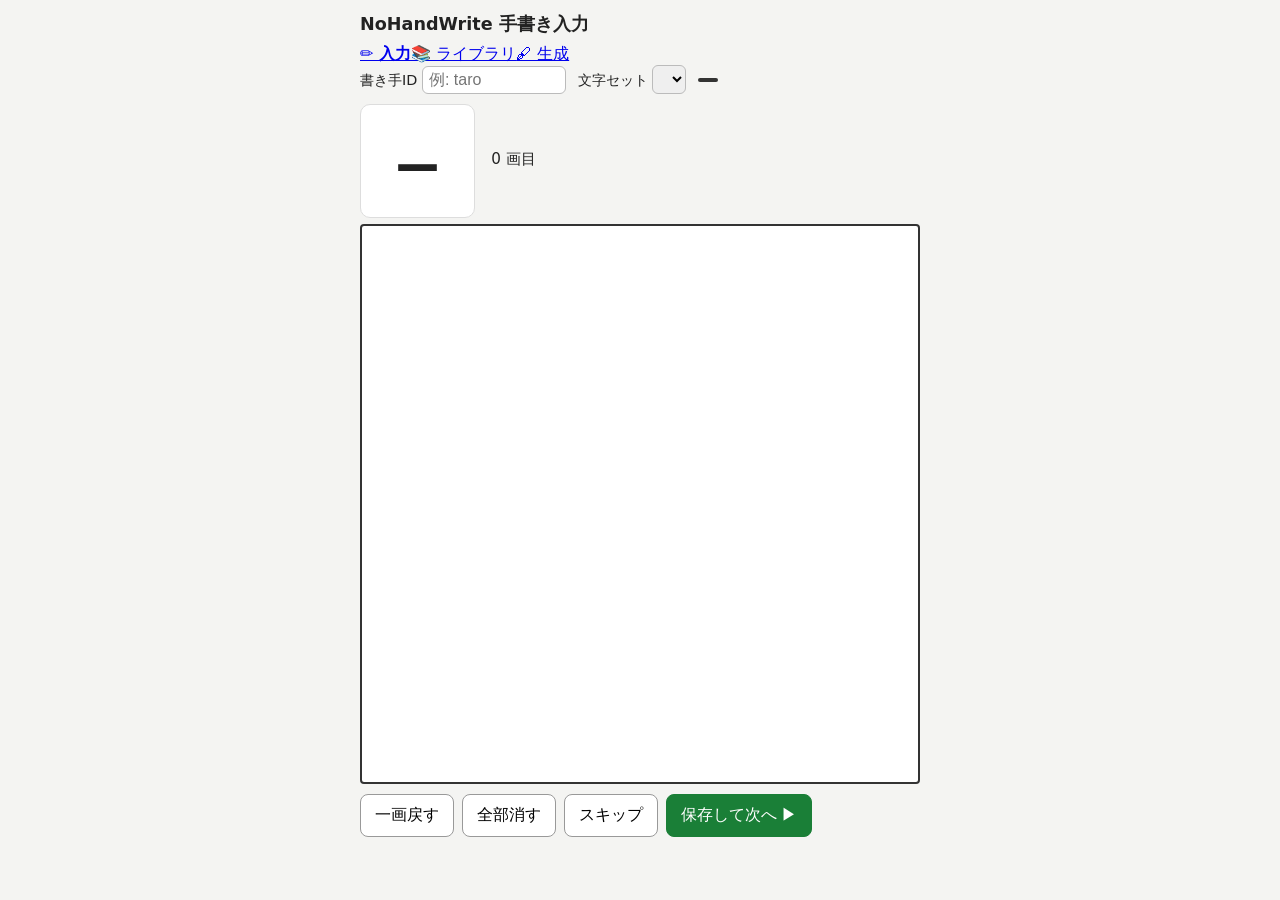
==== web/index.html @ e1fd064a "first commit" ====
<!doctype html>
<html lang="ja">
<head>
<meta charset="utf-8">
<meta name="viewport" content="width=device-width, initial-scale=1, maximum-scale=1, user-scalable=no">
<title>NoHandWrite — 手書き入力</title>
<link rel="stylesheet" href="style.css">
</head>
<body>
<main>
  <header>
    <h1>NoHandWrite 手書き入力</h1>
    <nav><a href="/"><b>✏️ 入力</b></a><a href="/library.html">📚 ライブラリ</a><a href="/generate.html">🖋 生成</a></nav>
    <div class="row">
      <label>書き手ID <input id="writer" placeholder="例: taro" autocomplete="off"></label>
      <label>文字セット <select id="promptSet"></select></label>
      <span id="progress" class="badge"></span>
    </div>
  </header>

  <section class="prompt-row">
    <div id="targetChar" class="target">–</div>
    <div class="prompt-info">
      <div id="strokeInfo">0 画目</div>
      <div id="sampleInfo"></div>
      <div id="setDescription" class="muted"></div>
    </div>
  </section>

  <div class="canvas-wrap">
    <canvas id="pad"></canvas>
  </div>

  <section class="buttons">
    <button id="undoStroke">一画戻す</button>
    <button id="clearAll">全部消す</button>
    <button id="skip">スキップ</button>
    <button id="save" class="primary">保存して次へ ▶</button>
  </section>
  <p id="status" class="muted"></p>
</main>
<script src="app.js"></script>
</body>
</html>
---- web/style.css ----
* { box-sizing: border-box; margin: 0; padding: 0; }
body {
  font-family: "Hiragino Sans", "Yu Gothic", system-ui, sans-serif;
  background: #f4f4f2; color: #222;
  display: flex; justify-content: center; padding: 12px;
  -webkit-user-select: none; user-select: none;
}
main { width: min(560px, 100%); }
header h1 { font-size: 1.1rem; margin-bottom: 8px; }
.row { display: flex; gap: 12px; align-items: center; flex-wrap: wrap; font-size: 0.9rem; }
.row input, .row select { font-size: 1rem; padding: 4px 6px; border: 1px solid #bbb; border-radius: 6px; }
.row input { width: 9em; }
.badge { background: #333; color: #fff; border-radius: 10px; padding: 2px 10px; font-size: 0.85rem; }

.prompt-row { display: flex; align-items: center; gap: 16px; margin: 10px 0 6px; }
.target { font-size: 6rem; line-height: 1; min-width: 1.2em; text-align: center;
          background: #fff; border: 1px solid #ddd; border-radius: 10px; padding: 8px 12px; }
/* kanji/kana: Kanji Stroke Order Font (locally installed) shows stroke-order
   numbers; latin/digits: gothic (sans-serif) */
.target.kso { font-family: "KanjiStrokeOrders", "Kanji Stroke Order Font", "Hiragino Sans", serif; }
.target.latin { font-family: "Helvetica Neue", Arial, "Hiragino Kaku Gothic ProN", "Yu Gothic", sans-serif; }
.prompt-info { font-size: 0.95rem; }
.muted { color: #888; font-size: 0.85rem; margin-top: 4px; }

.canvas-wrap { width: 100%; aspect-ratio: 1; background: #fff;
               border: 2px solid #333; border-radius: 4px; }
canvas { width: 100%; height: 100%; display: block; touch-action: none; cursor: crosshair; }

.buttons { display: flex; gap: 8px; margin-top: 10px; flex-wrap: wrap; }
button { font-size: 1rem; padding: 10px 14px; border: 1px solid #999;
         border-radius: 8px; background: #fff; cursor: pointer; }
button:active { background: #eee; }
button.primary { background: #1a7f37; border-color: #1a7f37; color: #fff; }
button.primary:active { background: #145c28; }
#status { min-height: 1.2em; margin-top: 6px; }
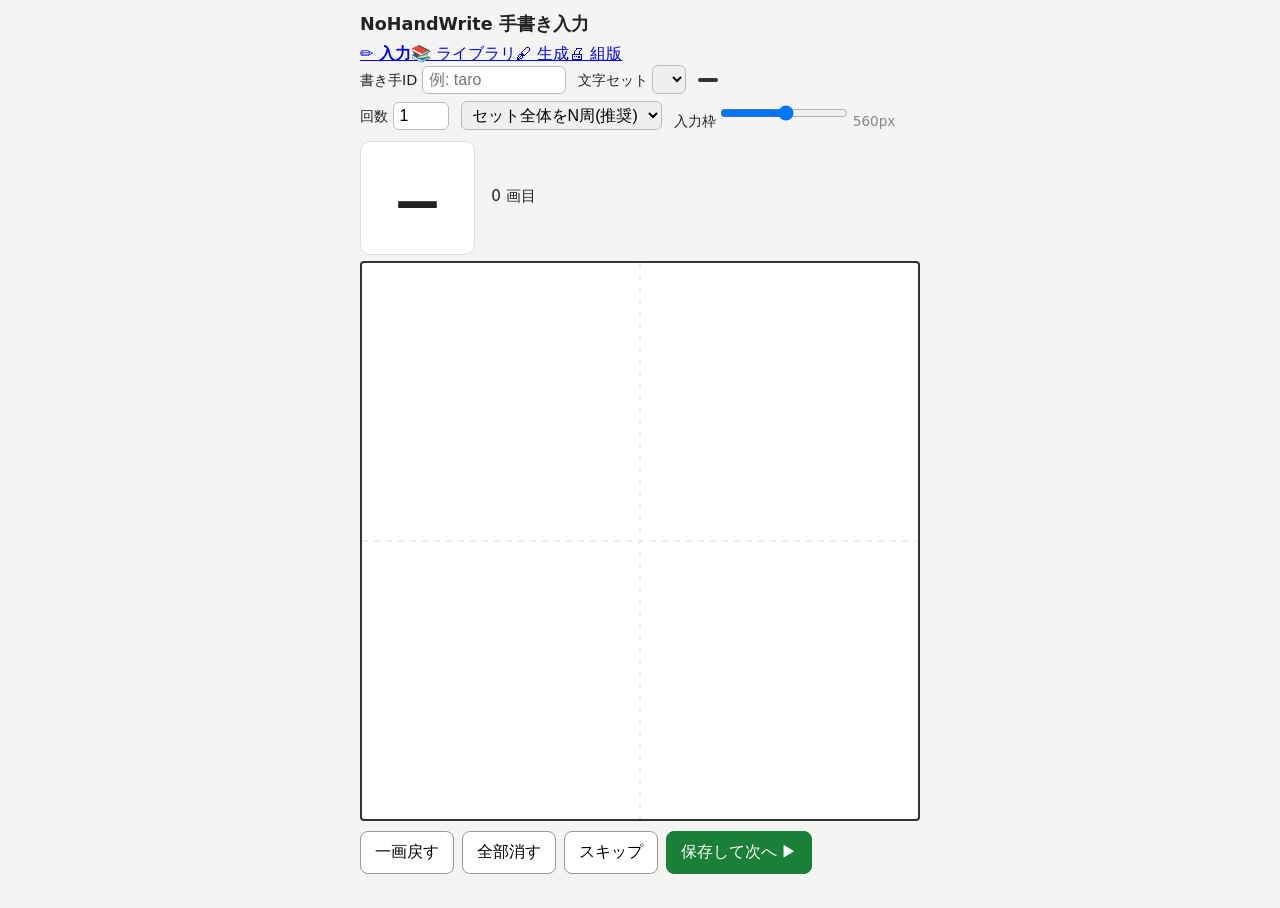
==== commit adfb9c62: "記号の追加と小文字の補正、学習用文字セットの精査 1. 日常記号への対応 文字セットに「記号(16字)」を追加: 、。,.「」『』()!?・ー〜…(prompts.py)。記号はSDTの生成辞書にない" ====
--- a/web/index.html
+++ b/web/index.html
@@ -10,11 +10,20 @@
 <main>
   <header>
     <h1>NoHandWrite 手書き入力</h1>
-    <nav><a href="/"><b>✏️ 入力</b></a><a href="/library.html">📚 ライブラリ</a><a href="/generate.html">🖋 生成</a></nav>
+    <nav><a href="/"><b>✏️ 入力</b></a><a href="/library.html">📚 ライブラリ</a><a href="/generate.html">🖋 生成</a><a href="/typeset.html">🖨 組版</a></nav>
     <div class="row">
       <label>書き手ID <input id="writer" placeholder="例: taro" autocomplete="off"></label>
       <label>文字セット <select id="promptSet"></select></label>
       <span id="progress" class="badge"></span>
+    </div>
+    <div class="row" style="margin-top:6px">
+      <label>回数 <input id="repeat" type="number" min="1" max="10" value="1" style="width:3.5em"></label>
+      <select id="repeatOrder">
+        <option value="loop">セット全体をN周(推奨)</option>
+        <option value="consecutive">同じ文字を連続N回</option>
+      </select>
+      <label>入力枠 <input id="padSize" type="range" min="250" max="850" step="10" value="560" style="width:8em">
+        <span id="padSizeVal" class="muted"></span></label>
     </div>
   </header>
 
--- a/web/style.css
+++ b/web/style.css
@@ -15,9 +15,15 @@
 .prompt-row { display: flex; align-items: center; gap: 16px; margin: 10px 0 6px; }
 .target { font-size: 6rem; line-height: 1; min-width: 1.2em; text-align: center;
           background: #fff; border: 1px solid #ddd; border-radius: 10px; padding: 8px 12px; }
-/* kanji/kana: Kanji Stroke Order Font (locally installed) shows stroke-order
-   numbers; latin/digits: gothic (sans-serif) */
-.target.kso { font-family: "KanjiStrokeOrders", "Kanji Stroke Order Font", "Hiragino Sans", serif; }
+/* kanji/kana: Kanji Stroke Order Font shows stroke-order numbers.
+   Served as a webfont so iPads etc. don't need it installed;
+   local() skips the 6.6MB download on machines that have it. */
+@font-face {
+  font-family: "KSO Web";
+  src: local("KanjiStrokeOrders"), url("fonts/KanjiStrokeOrders.woff2") format("woff2");
+  font-display: swap;
+}
+.target.kso { font-family: "KSO Web", "KanjiStrokeOrders", "Hiragino Sans", serif; }
 .target.latin { font-family: "Helvetica Neue", Arial, "Hiragino Kaku Gothic ProN", "Yu Gothic", sans-serif; }
 .prompt-info { font-size: 0.95rem; }
 .muted { color: #888; font-size: 0.85rem; margin-top: 4px; }
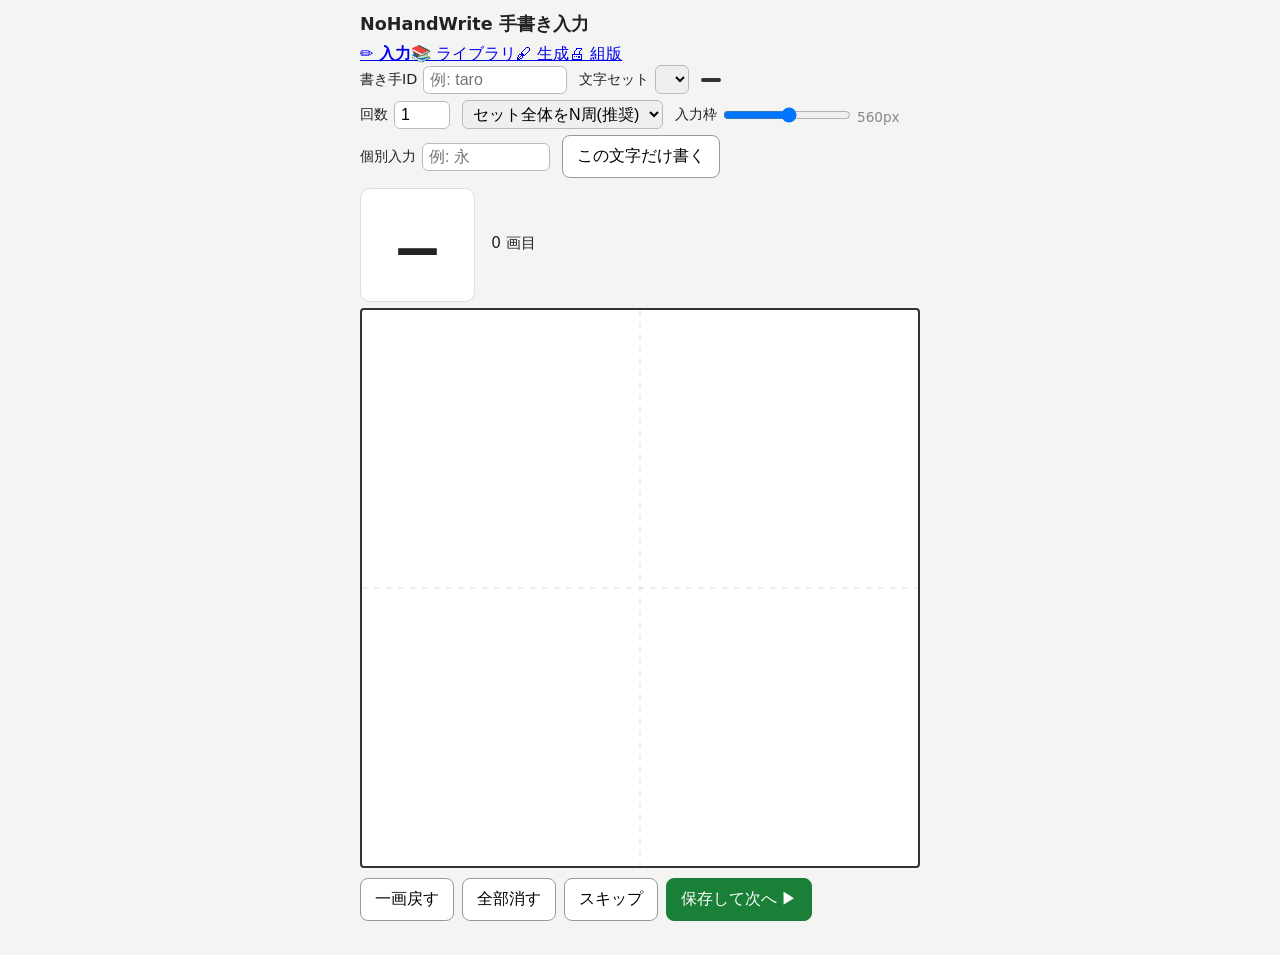
==== commit edb1b268: "スタイル学習の追加セット2〜5と個別入力(1文字だけ書く)機能を追加 - スタイル学習2〜5: 各25字、精度を上げたい人向けの追加漢字セット。   2=囲い・かんむり・しんにょう等の構造補完、3=払" ====
--- a/web/index.html
+++ b/web/index.html
@@ -25,6 +25,10 @@
       <label>入力枠 <input id="padSize" type="range" min="250" max="850" step="10" value="560" style="width:8em">
         <span id="padSizeVal" class="muted"></span></label>
     </div>
+    <div class="row" style="margin-top:6px">
+      <label>個別入力 <input id="singleChars" placeholder="例: 永" autocomplete="off" style="width:8em"></label>
+      <button id="startSingle">この文字だけ書く</button>
+    </div>
   </header>
 
   <section class="prompt-row">
--- a/web/style.css
+++ b/web/style.css
@@ -10,6 +10,10 @@
 .row { display: flex; gap: 12px; align-items: center; flex-wrap: wrap; font-size: 0.9rem; }
 .row input, .row select { font-size: 1rem; padding: 4px 6px; border: 1px solid #bbb; border-radius: 6px; }
 .row input { width: 9em; }
+/* checkboxes were inheriting the 9em text-input width, drifting away from
+ * their label (e.g. the Fourier-smoothing toggle on the typeset page) */
+.row input[type="checkbox"] { width: auto; }
+.row label { display: flex; align-items: center; gap: 6px; }
 .badge { background: #333; color: #fff; border-radius: 10px; padding: 2px 10px; font-size: 0.85rem; }
 
 .prompt-row { display: flex; align-items: center; gap: 16px; margin: 10px 0 6px; }
